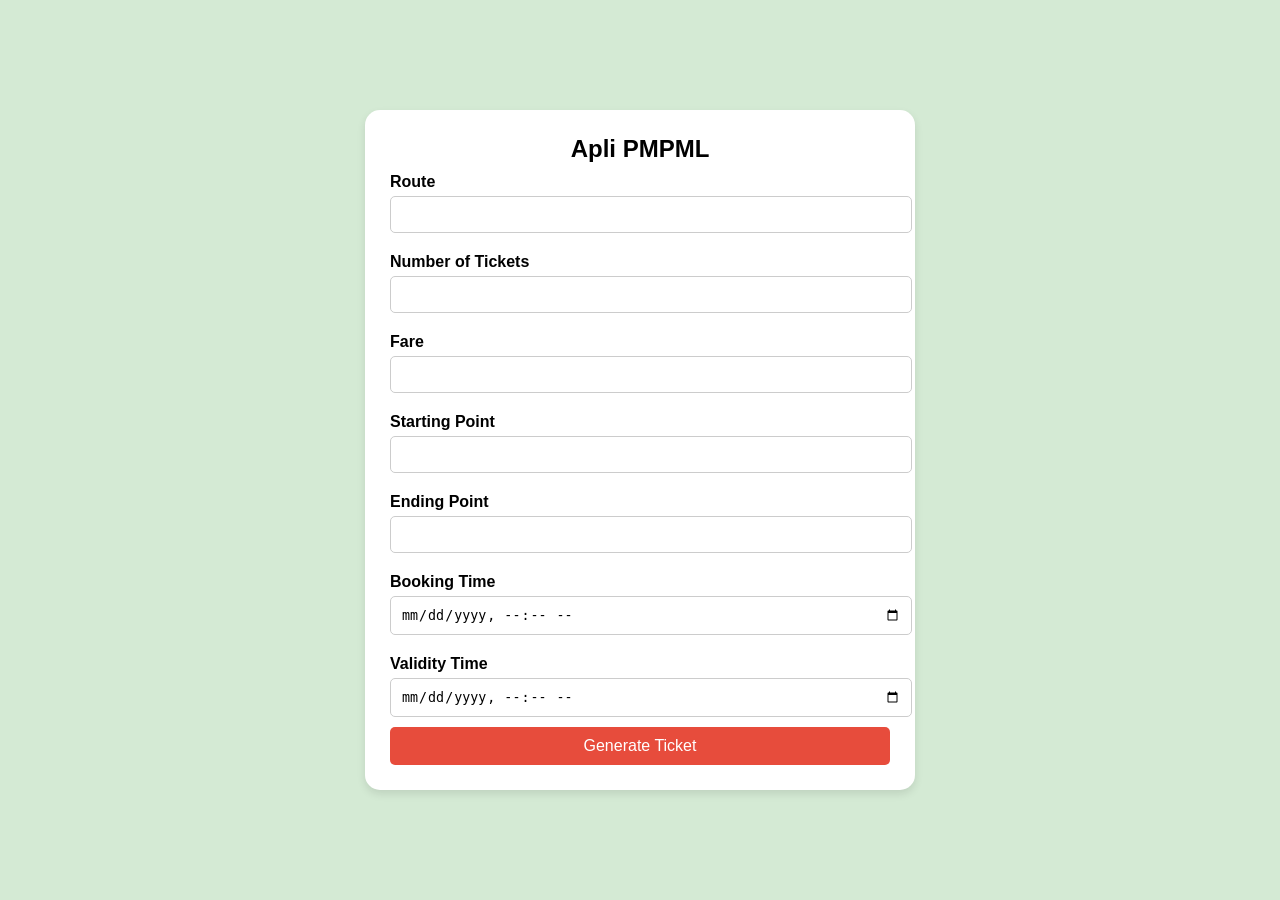
==== index.html @ 92e2c1fa "Add files via upload" ====
<!DOCTYPE html>
<html lang="en">
<head>
    <meta charset="UTF-8">
    <meta name="viewport" content="width=device-width, initial-scale=1.0">
    <title>Apli PMPML</title>
    <link rel="stylesheet" href="styles.css">
    <script src="script.js" defer></script>
</head>
<body>
    <!-- Input form -->
    <div id="input-form" class="form-container">
        <h2>Apli PMPML</h2>
        <label for="route-input">Route</label>
        <input type="text" id="route-input" required>
        
        <label for="tickets-input">Number of Tickets</label>
        <input type="number" id="tickets-input" required>
        
        <label for="fare-input">Fare</label>
        <input type="number" id="fare-input" required>
        
        <label for="start-point-input">Starting Point</label>
        <input type="text" id="start-point-input" required>
        
        <label for="end-point-input">Ending Point</label>
        <input type="text" id="end-point-input" required>
        
        <label for="booking-time-input">Booking Time</label>
        <input type="datetime-local" id="booking-time-input" required>
        
        <label for="validity-time-input">Validity Time</label>
        <input type="datetime-local" id="validity-time-input" required>
        
        <button onclick="generateTicket()">Generate Ticket</button>
    </div>

    <!-- Ticket display -->
    <div id="ticket-container" class="ticket-container" style="display: none;">
        <div class="header">
            <h3>पुणे महानगर परिवहन महामंडळ लि.</h3>
        </div>
        <div class="details">
            <div class="route">
                <span class="label">Route</span>
                <span class="result" id="route"></span>
            </div>
            <div class="tickets">
                <span class="label">Number of Tickets</span>
                <span class="result" id="tickets"></span>
            </div>
            <div class="fare">
                <span class="label">Fare</span>
                <span class="result" id="fare"></span>
            </div>
        </div>
        <div class="route-line">
           <strong><span id="start-point"></span></strong>
            <div class="arrow">&#x27A1;</div>
           <strong><span id="end-point"></span></strong>
        </div>
        <hr class="dotted-line">
        <div class="time-info">
            <div class="time">
                <p>Booking Time<br><strong><span id="booking-date"></span> | <span id="booking-time"></span></strong></p>
            </div>
            <div class="time">
                <p>Validity Time<br><strong><span id="validity-date"></span> | <span id="validity-time"></span></strong></p>
            </div>
        </div>
        <div class="ticket-no" id="ticket-number"></div>
        <hr class="dotted-line">
        <div class="logo-container">
            <img src="logo.png" alt="PMPML Logo" class="pmpml-logo animated-logo">
        </div>
    </div>
</body>
</html>
---- styles.css ----
body {
    background-color: #D4EAD4;
    font-family: Arial, sans-serif;
    display: flex;
    justify-content: center;
    align-items: center;
    height: 100vh;
    margin: 0;
}

.form-container, .ticket-container {
    width: 90%;
    max-width: 500px;
    background-color: white;
    padding: 25px;
    border-radius: 15px;
    box-shadow: 0 4px 8px rgba(0, 0, 0, 0.1);
    transition: transform 0.3s ease;
}

.form-container h2, .ticket-container .header h2 {
    margin: 0;
    font-size: 1.5em;
    text-align: center;
}

.form-container label {
    display: block;
    margin: 10px 0 5px;
    font-weight: bold;
}

.form-container input {
    width: 100%;
    padding: 10px;
    margin-bottom: 10px;
    border: 1px solid #ccc;
    border-radius: 5px;
}

.form-container button {
    width: 100%;
    padding: 10px;
    background-color: #E74C3C;
    color: white;
    border: none;
    border-radius: 5px;
    font-size: 1em;
    cursor: pointer;
}

.form-container button:hover {
    background-color: #C0392B;
}

.ticket-container {
    display: none;
}

.header {
    background-color: #F02323;
    padding: 1px; /* Reduced padding for slimmer header */
    text-align: center;
    border-radius: 10px;
    color: white;
    margin-bottom: 15px;
}

.details {
    display: flex;
    justify-content: space-between;
    margin-bottom: 15px;
    text-align: center;
}

.details .label {
    font-size: 0.85em;
    color: gray;
}

.details .result {
    display: block;
    font-weight: bold;
    font-size: 1.1em;
    color: black;
    margin-top: 5px;
}

.route-line {
    display: flex;
    justify-content: space-between;
    align-items: center;
    margin-bottom: 15px;
}

.arrow {
    font-size: 2em;
    color: gray;
    transform: scaleX(3);
    font-weight: normal;
}

.dotted-line {
    border: none;
    border-top: 1px dashed #000;
    margin: 15px 0;
}

.time-info {
    display: flex;
    justify-content: space-between;
    padding: 10px 0;
    margin-bottom: 10px;
}

.time p {
    margin: 0;
    font-size: 0.95em;
}

.ticket-no {
    text-align: center;
    font-weight: bold;
    margin-bottom: 15px;
    font-size: 1.2em;
}

.logo-container {
    display: flex;
    justify-content: center;
    margin-top: 15px;
}

.pmpml-logo {
    width: 250px;
    height: auto;
}

.animated-logo {
    animation: pulse 2s infinite;
}

@keyframes pulse {
    0% {
        transform: scale(1.3);
    }
    50% {
        transform: scale(0.4);
    }
    100% {
        transform: scale(1.3);
    }
}
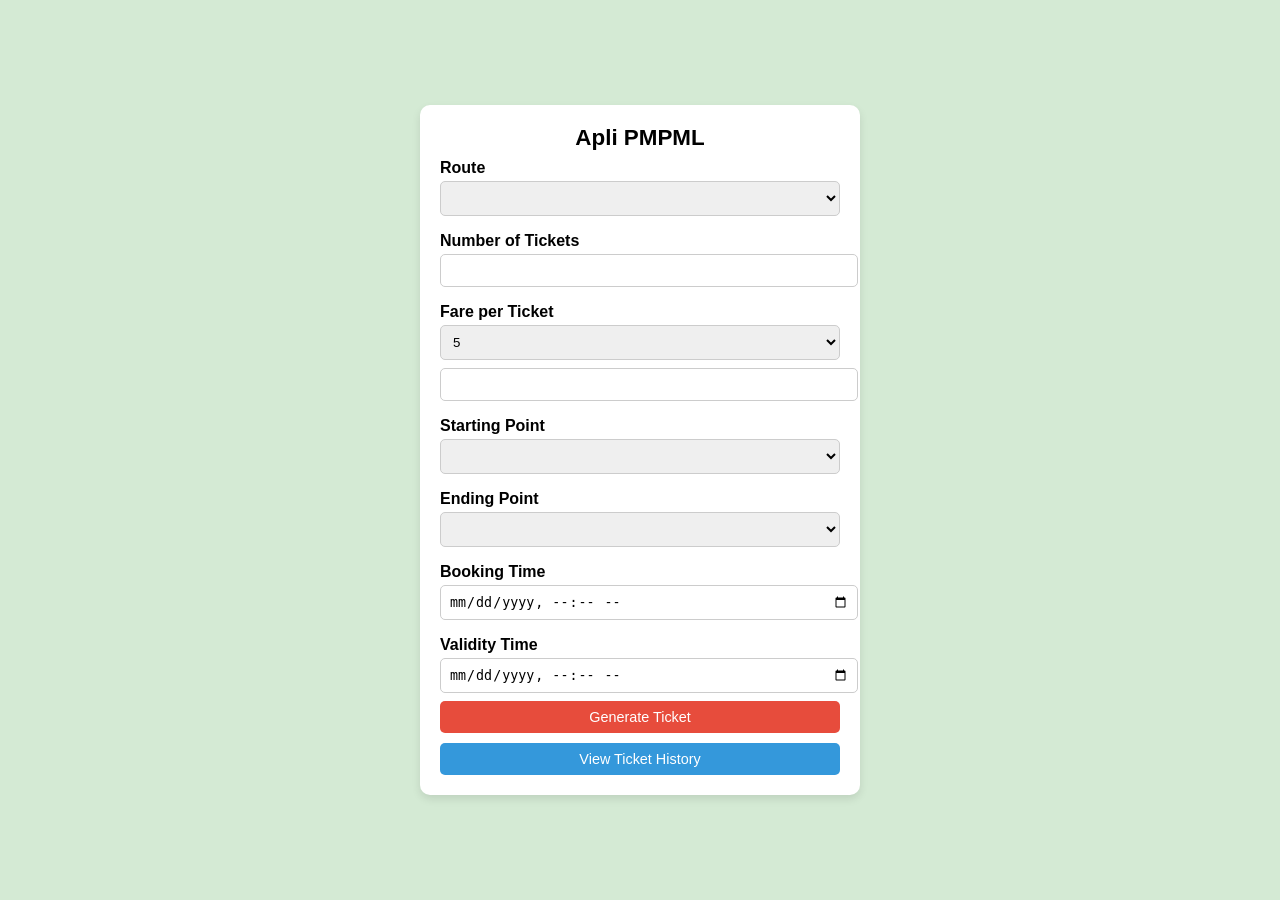
==== commit bae1d486: "Add files via upload" ====
--- a/index.html
+++ b/index.html
@@ -8,34 +8,67 @@
     <script src="script.js" defer></script>
 </head>
 <body>
-    <!-- Input form -->
     <div id="input-form" class="form-container">
         <h2>Apli PMPML</h2>
-        <label for="route-input">Route</label>
-        <input type="text" id="route-input" required>
         
+        <label for="route-select">Route</label>
+        <select id="route-select" onchange="handleRouteSelect()">
+            <option value="148">148</option>
+            <option value="148A">148A</option>
+            <option value="139">139</option>
+            <option value="13A">13A</option>
+            <option value="other">Other</option>
+        </select>
+        <input type="text" id="route-input" class="other-input" style="display: none;" required>
+
         <label for="tickets-input">Number of Tickets</label>
-        <input type="number" id="tickets-input" required>
-        
-        <label for="fare-input">Fare</label>
-        <input type="number" id="fare-input" required>
-        
-        <label for="start-point-input">Starting Point</label>
-        <input type="text" id="start-point-input" required>
-        
-        <label for="end-point-input">Ending Point</label>
-        <input type="text" id="end-point-input" required>
-        
+        <input type="number" id="tickets-input" required oninput="updateFare()">
+
+        <label for="fare-per-ticket">Fare per Ticket</label>
+        <select id="fare-per-ticket" onchange="updateFare()">
+            <option value="5">5</option>
+            <option value="10">10</option>
+            <option value="15">15</option>
+            <option value="20">20</option>
+            <option value="25">25</option>
+            <option value="other">Other</option>
+        </select>
+        <input type="number" id="fare-input" readonly required>
+
+        <label for="start-point-select">Starting Point</label>
+        <select id="start-point-select" onchange="handleStartPointSelect()">
+            <option value="Pune Station">Pune Station</option>
+            <option value="Yerwada">Yerwada</option>
+            <option value="Mahatma Gandhi Stand">Mahatma Gandhi Stand</option>
+            <option value="Khadki Bazar">Khadki Bazar</option>
+            <option value="Bopodi">Bopodi</option>
+            <option value="Juna Pulgate">Juna Pulgate</option>
+            <option value="other">Other</option>
+        </select>
+        <input type="text" id="start-point-input" class="other-input" style="display: none;" required>
+
+        <label for="end-point-select">Ending Point</label>
+        <select id="end-point-select" onchange="handleEndPointSelect()">
+            <option value="Pune Station">Pune Station</option>
+            <option value="Yerwada">Yerwada</option>
+            <option value="Mahatma Gandhi Stand">Mahatma Gandhi Stand</option>
+            <option value="Khadki Bazar">Khadki Bazar</option>
+            <option value="Bopodi">Bopodi</option>
+            <option value="Juna Pulgate">Juna Pulgate</option>
+            <option value="other">Other</option>
+        </select>
+        <input type="text" id="end-point-input" class="other-input" style="display: none;" required>
+
         <label for="booking-time-input">Booking Time</label>
-        <input type="datetime-local" id="booking-time-input" required>
-        
+        <input type="datetime-local" id="booking-time-input">
+
         <label for="validity-time-input">Validity Time</label>
-        <input type="datetime-local" id="validity-time-input" required>
-        
+        <input type="datetime-local" id="validity-time-input">
+
         <button onclick="generateTicket()">Generate Ticket</button>
+        <button onclick="showHistory()" class="history-button">View Ticket History</button>
     </div>
 
-    <!-- Ticket display -->
     <div id="ticket-container" class="ticket-container" style="display: none;">
         <div class="header">
             <h3>पुणे महानगर परिवहन महामंडळ लि.</h3>
@@ -46,7 +79,7 @@
                 <span class="result" id="route"></span>
             </div>
             <div class="tickets">
-                <span class="label">Number of Tickets</span>
+                <span class="label">Tickets count</span>
                 <span class="result" id="tickets"></span>
             </div>
             <div class="fare">
@@ -55,9 +88,9 @@
             </div>
         </div>
         <div class="route-line">
-           <strong><span id="start-point"></span></strong>
-            <div class="arrow">&#x27A1;</div>
-           <strong><span id="end-point"></span></strong>
+            <span id="start-point" class="bold-text"></span>
+            <div class="arrow">→</div>
+            <strong><span id="end-point"></span></strong>
         </div>
         <hr class="dotted-line">
         <div class="time-info">
@@ -74,5 +107,12 @@
             <img src="logo.png" alt="PMPML Logo" class="pmpml-logo animated-logo">
         </div>
     </div>
+
+    <div id="history-container" class="history-container" style="display: none;">
+        <h3>Ticket History</h3>
+        <button onclick="deleteAllTickets()" class="delete-all-button">Delete All Tickets</button>
+        <div id="history-list"></div>
+        <button onclick="showForm()" class="back-button">Back to Form</button>
+    </div>
 </body>
 </html>
--- a/styles.css
+++ b/styles.css
@@ -8,49 +8,67 @@
     margin: 0;
 }
 
-.form-container, .ticket-container {
-    width: 90%;
-    max-width: 500px;
+.form-container, .ticket-container, .history-container {
+    width: 85%;
+    max-width: 400px;
     background-color: white;
-    padding: 25px;
-    border-radius: 15px;
+    padding: 20px;
+    border-radius: 10px;
     box-shadow: 0 4px 8px rgba(0, 0, 0, 0.1);
-    transition: transform 0.3s ease;
+    position: relative;
 }
 
 .form-container h2, .ticket-container .header h2 {
     margin: 0;
-    font-size: 1.5em;
+    font-size: 1.4em;
     text-align: center;
 }
 
 .form-container label {
     display: block;
-    margin: 10px 0 5px;
+    margin: 8px 0 4px;
     font-weight: bold;
 }
 
-.form-container input {
+.form-container input, .form-container select {
     width: 100%;
-    padding: 10px;
-    margin-bottom: 10px;
+    padding: 8px;
+    margin-bottom: 8px;
     border: 1px solid #ccc;
     border-radius: 5px;
 }
 
 .form-container button {
     width: 100%;
-    padding: 10px;
+    padding: 8px;
     background-color: #E74C3C;
     color: white;
     border: none;
     border-radius: 5px;
-    font-size: 1em;
+    font-size: 0.9em;
     cursor: pointer;
 }
 
 .form-container button:hover {
     background-color: #C0392B;
+}
+
+.history-button {
+    background-color: #3498DB !important;
+    margin-top: 10px;
+}
+
+.back-button, .delete-all-button {
+    background-color: #27AE60 !important;
+    margin-top: 10px;
+}
+
+.delete-button {
+    background-color: #E74C3C !important;
+    float: right;
+    padding: 2px 8px;
+    font-size: 0.8em;
+    pointer-events: auto;
 }
 
 .ticket-container {
@@ -59,81 +77,96 @@
 
 .header {
     background-color: #F02323;
-    padding: 1px; /* Reduced padding for slimmer header */
+    color: white;
+    padding: 8px 5;
     text-align: center;
-    border-radius: 10px;
-    color: white;
-    margin-bottom: 15px;
+    margin: -47px -20px 5px -20px;
+    border-radius: 10px 10px 0 0;
+    font-size: 1.2em;
 }
 
 .details {
     display: flex;
     justify-content: space-between;
-    margin-bottom: 15px;
     text-align: center;
+    margin-top: -5px;
+    margin-bottom: 5px;
 }
 
 .details .label {
-    font-size: 0.85em;
+    font-size: 0.8em;
     color: gray;
 }
 
 .details .result {
     display: block;
     font-weight: bold;
-    font-size: 1.1em;
+    font-size: 1em;
     color: black;
-    margin-top: 5px;
+    margin-top: 3px;
+}
+
+.dotted-line {
+    border: none;
+    border-top: 1px dashed #000;
+    margin: 10px 0;
+}
+
+.time-info {
+    display: flex;
+    justify-content: space-between;
+    padding: 5px 0;
+    margin-bottom: 8px;
+}
+
+.ticket-no {
+    text-align: center;
+    font-weight: bold;
+    margin-bottom: 10px;
+    font-size: 1em;
+}
+
+.logo-container {
+    display: flex;
+    justify-content: center;
+    margin-top: 8px;
+}
+
+.pmpml-logo {
+    width: 200px;
+    height: auto;
 }
 
 .route-line {
     display: flex;
     justify-content: space-between;
     align-items: center;
-    margin-bottom: 15px;
+    margin-top: 5px;
+    text-align: center;
+    font-size: 1.1em;
+    font-weight: bold;
+    color: black;
 }
 
 .arrow {
-    font-size: 2em;
-    color: gray;
-    transform: scaleX(3);
-    font-weight: normal;
+    font-size: 2.5em;
+    color: black;
+    margin: 0 15px;
 }
 
-.dotted-line {
-    border: none;
-    border-top: 1px dashed #000;
-    margin: 15px 0;
+.history-container {
+    display: none;
 }
 
-.time-info {
-    display: flex;
-    justify-content: space-between;
-    padding: 10px 0;
-    margin-bottom: 10px;
+.ticket-item {
+    padding: 10px;
+    border-bottom: 1px solid #eee;
+    cursor: pointer;
+    position: relative;
 }
 
-.time p {
-    margin: 0;
-    font-size: 0.95em;
-}
-
-.ticket-no {
-    text-align: center;
-    font-weight: bold;
-    margin-bottom: 15px;
-    font-size: 1.2em;
-}
-
-.logo-container {
-    display: flex;
-    justify-content: center;
-    margin-top: 15px;
-}
-
-.pmpml-logo {
-    width: 250px;
-    height: auto;
+.ticket-item:hover {
+    background-color: #f5f5f5;
 }
 
 .animated-logo {
@@ -141,13 +174,11 @@
 }
 
 @keyframes pulse {
-    0% {
-        transform: scale(1.3);
-    }
-    50% {
-        transform: scale(0.4);
-    }
-    100% {
-        transform: scale(1.3);
-    }
+    0% { transform: scale(1.3); }
+    50% { transform: scale(0.4); }
+    100% { transform: scale(1.3); }
+}
+
+.other-input {
+    margin-top: 5px;
 }
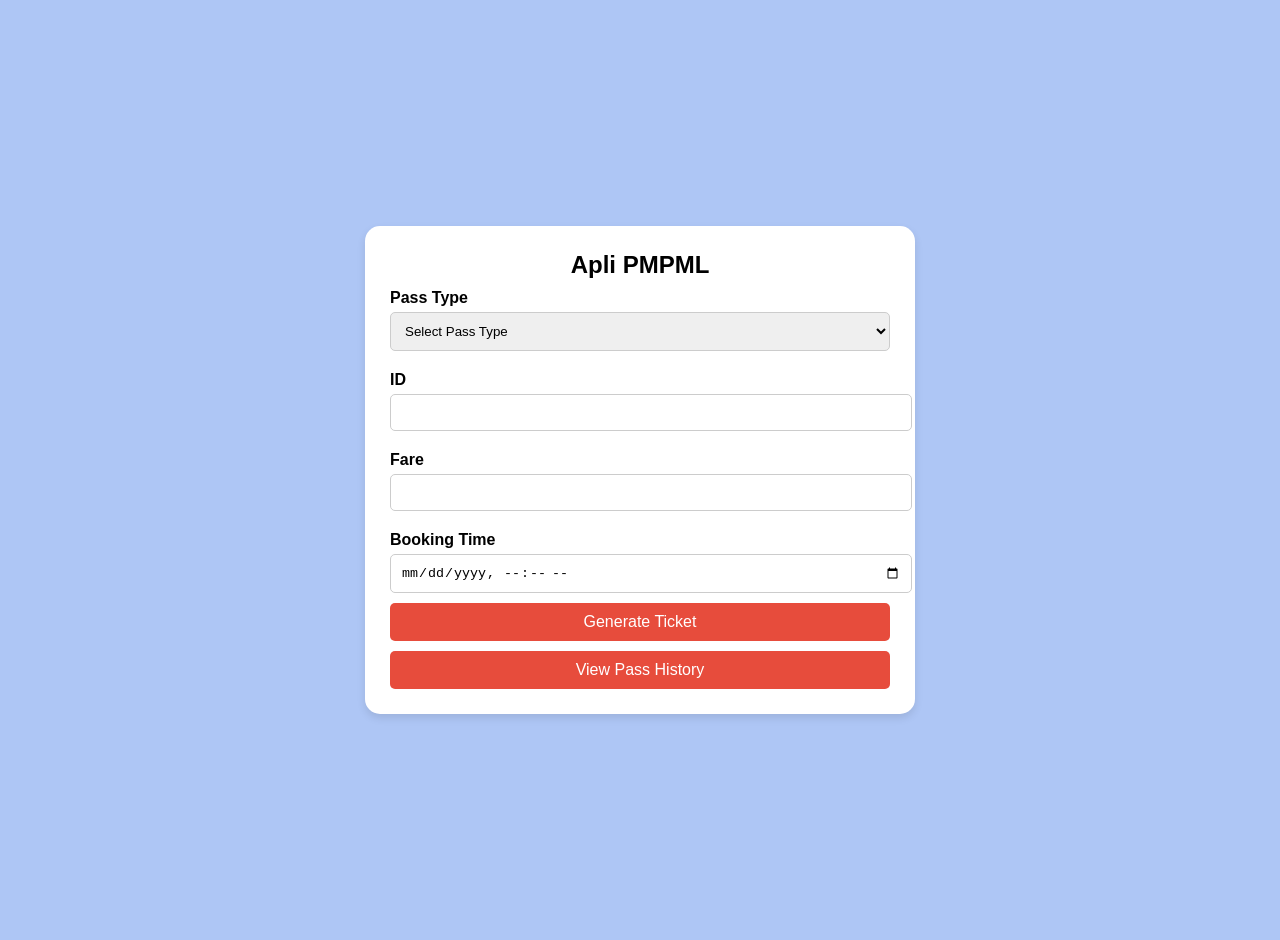
==== commit 5c63e3cc: "Add files via upload" ====
--- a/index.html
+++ b/index.html
@@ -10,63 +10,26 @@
 <body>
     <div id="input-form" class="form-container">
         <h2>Apli PMPML</h2>
-        
-        <label for="route-select">Route</label>
-        <select id="route-select" onchange="handleRouteSelect()">
-            <option value="148">148</option>
-            <option value="148A">148A</option>
-            <option value="139">139</option>
-            <option value="13A">13A</option>
-            <option value="other">Other</option>
+        <label for="route-select">Pass Type</label>
+        <select id="route-select" onchange="setFare()" required>
+            <option value="" disabled selected>Select Pass Type</option>
+            <option value="Only PMC">Only PMC</option>
+            <option value="Only PCMC">Only PCMC</option>
+            <option value="PMC AND PCMC">PMC AND PCMC</option>
+            <option value="All Routes">All Routes</option>
         </select>
-        <input type="text" id="route-input" class="other-input" style="display: none;" required>
 
-        <label for="tickets-input">Number of Tickets</label>
-        <input type="number" id="tickets-input" required oninput="updateFare()">
+        <label for="tickets-input">ID</label>
+        <input type="number" id="tickets-input" required>
 
-        <label for="fare-per-ticket">Fare per Ticket</label>
-        <select id="fare-per-ticket" onchange="updateFare()">
-            <option value="5">5</option>
-            <option value="10">10</option>
-            <option value="15">15</option>
-            <option value="20">20</option>
-            <option value="25">25</option>
-            <option value="other">Other</option>
-        </select>
+        <label for="fare-input">Fare</label>
         <input type="number" id="fare-input" readonly required>
 
-        <label for="start-point-select">Starting Point</label>
-        <select id="start-point-select" onchange="handleStartPointSelect()">
-            <option value="Pune Station">Pune Station</option>
-            <option value="Yerwada">Yerwada</option>
-            <option value="Mahatma Gandhi Stand">Mahatma Gandhi Stand</option>
-            <option value="Khadki Bazar">Khadki Bazar</option>
-            <option value="Bopodi">Bopodi</option>
-            <option value="Juna Pulgate">Juna Pulgate</option>
-            <option value="other">Other</option>
-        </select>
-        <input type="text" id="start-point-input" class="other-input" style="display: none;" required>
-
-        <label for="end-point-select">Ending Point</label>
-        <select id="end-point-select" onchange="handleEndPointSelect()">
-            <option value="Pune Station">Pune Station</option>
-            <option value="Yerwada">Yerwada</option>
-            <option value="Mahatma Gandhi Stand">Mahatma Gandhi Stand</option>
-            <option value="Khadki Bazar">Khadki Bazar</option>
-            <option value="Bopodi">Bopodi</option>
-            <option value="Juna Pulgate">Juna Pulgate</option>
-            <option value="other">Other</option>
-        </select>
-        <input type="text" id="end-point-input" class="other-input" style="display: none;" required>
-
         <label for="booking-time-input">Booking Time</label>
-        <input type="datetime-local" id="booking-time-input">
-
-        <label for="validity-time-input">Validity Time</label>
-        <input type="datetime-local" id="validity-time-input">
+        <input type="datetime-local" id="booking-time-input" required>
 
         <button onclick="generateTicket()">Generate Ticket</button>
-        <button onclick="showHistory()" class="history-button">View Ticket History</button>
+        <button onclick="showPassHistory()" class="secondary-btn">View Pass History</button>
     </div>
 
     <div id="ticket-container" class="ticket-container" style="display: none;">
@@ -75,11 +38,11 @@
         </div>
         <div class="details">
             <div class="route">
-                <span class="label">Route</span>
+                <span class="label">Pass Type</span>
                 <span class="result" id="route"></span>
             </div>
             <div class="tickets">
-                <span class="label">Tickets count</span>
+                <span class="label">ID</span>
                 <span class="result" id="tickets"></span>
             </div>
             <div class="fare">
@@ -87,11 +50,7 @@
                 <span class="result" id="fare"></span>
             </div>
         </div>
-        <div class="route-line">
-            <span id="start-point" class="bold-text"></span>
-            <div class="arrow">→</div>
-            <strong><span id="end-point"></span></strong>
-        </div>
+        
         <hr class="dotted-line">
         <div class="time-info">
             <div class="time">
@@ -106,13 +65,18 @@
         <div class="logo-container">
             <img src="logo.png" alt="PMPML Logo" class="pmpml-logo animated-logo">
         </div>
+        <div class="bottom">
+          <h3>One Day Pass</h3>
+        </div>
     </div>
 
-    <div id="history-container" class="history-container" style="display: none;">
-        <h3>Ticket History</h3>
-        <button onclick="deleteAllTickets()" class="delete-all-button">Delete All Tickets</button>
-        <div id="history-list"></div>
-        <button onclick="showForm()" class="back-button">Back to Form</button>
+    <div id="history-modal" class="modal">
+        <div class="modal-content">
+            <span class="close" onclick="closeModal()">&times;</span>
+            <h3>Pass History</h3>
+            <button onclick="deleteAllPasses()" class="delete-all-btn">Delete All Passes</button>
+            <div id="pass-list"></div>
+        </div>
     </div>
 </body>
 </html>
--- a/styles.css
+++ b/styles.css
@@ -1,51 +1,52 @@
 body {
-    background-color: #D4EAD4;
+    background-color: #AEC6F5;
     font-family: Arial, sans-serif;
     display: flex;
     justify-content: center;
     align-items: center;
-    height: 100vh;
+    min-height: 100vh;
     margin: 0;
-}
-
-.form-container, .ticket-container, .history-container {
-    width: 85%;
-    max-width: 400px;
+    padding: 20px;
+}
+
+.form-container, .ticket-container {
+    width: 90%;
+    max-width: 500px;
     background-color: white;
-    padding: 20px;
-    border-radius: 10px;
+    padding: 25px;
+    border-radius: 15px;
     box-shadow: 0 4px 8px rgba(0, 0, 0, 0.1);
     position: relative;
 }
 
-.form-container h2, .ticket-container .header h2 {
+.form-container h2, .ticket-container .header h3 {
     margin: 0;
-    font-size: 1.4em;
+    font-size: 1.5em;
     text-align: center;
 }
 
 .form-container label {
     display: block;
-    margin: 8px 0 4px;
+    margin: 10px 0 5px;
     font-weight: bold;
 }
 
 .form-container input, .form-container select {
     width: 100%;
-    padding: 8px;
-    margin-bottom: 8px;
+    padding: 10px;
+    margin-bottom: 10px;
     border: 1px solid #ccc;
     border-radius: 5px;
 }
 
 .form-container button {
     width: 100%;
-    padding: 8px;
+    padding: 10px;
     background-color: #E74C3C;
     color: white;
     border: none;
     border-radius: 5px;
-    font-size: 0.9em;
+    font-size: 1em;
     cursor: pointer;
 }
 
@@ -53,22 +54,9 @@
     background-color: #C0392B;
 }
 
-.history-button {
-    background-color: #3498DB !important;
+.secondary-btn {
+    background-color: #3498db;
     margin-top: 10px;
-}
-
-.back-button, .delete-all-button {
-    background-color: #27AE60 !important;
-    margin-top: 10px;
-}
-
-.delete-button {
-    background-color: #E74C3C !important;
-    float: right;
-    padding: 2px 8px;
-    font-size: 0.8em;
-    pointer-events: auto;
 }
 
 .ticket-container {
@@ -78,95 +66,77 @@
 .header {
     background-color: #F02323;
     color: white;
-    padding: 8px 5;
-    text-align: center;
-    margin: -47px -20px 5px -20px;
-    border-radius: 10px 10px 0 0;
-    font-size: 1.2em;
+    padding: 0px;
+    line-height: 2;
+    position: relative;
+    top: -30px;
+    border-radius: 15px 15px 0 0;
+    text-align: center;
+    margin: -25px -25px 0 -25px;
 }
 
 .details {
     display: flex;
     justify-content: space-between;
     text-align: center;
-    margin-top: -5px;
-    margin-bottom: 5px;
+    margin-top: -25px;
 }
 
 .details .label {
-    font-size: 0.8em;
+    font-size: 0.85em;
     color: gray;
 }
 
 .details .result {
     display: block;
     font-weight: bold;
-    font-size: 1em;
+    font-size: 1.1em;
     color: black;
-    margin-top: 3px;
+    margin-top: 5px;
 }
 
 .dotted-line {
     border: none;
     border-top: 1px dashed #000;
-    margin: 10px 0;
+    margin: 15px 0;
 }
 
 .time-info {
     display: flex;
     justify-content: space-between;
-    padding: 5px 0;
-    margin-bottom: 8px;
+    padding: 10px 0;
+    margin-bottom: 10px;
 }
 
 .ticket-no {
     text-align: center;
     font-weight: bold;
-    margin-bottom: 10px;
-    font-size: 1em;
+    margin-bottom: 15px;
+    font-size: 1.2em;
 }
 
 .logo-container {
     display: flex;
     justify-content: center;
-    margin-top: 8px;
+    margin-top: 1px;
+    margin-bottom: 0;
 }
 
 .pmpml-logo {
-    width: 200px;
+    width: 250px;
     height: auto;
 }
 
-.route-line {
-    display: flex;
-    justify-content: space-between;
-    align-items: center;
-    margin-top: 5px;
-    text-align: center;
-    font-size: 1.1em;
-    font-weight: bold;
-    color: black;
-}
-
-.arrow {
-    font-size: 2.5em;
-    color: black;
-    margin: 0 15px;
-}
-
-.history-container {
-    display: none;
-}
-
-.ticket-item {
-    padding: 10px;
-    border-bottom: 1px solid #eee;
-    cursor: pointer;
-    position: relative;
-}
-
-.ticket-item:hover {
-    background-color: #f5f5f5;
+.bottom {
+    background-color: #F02323;
+    color: white;
+    padding: 0px;
+    line-height: 1;
+    position: relative;
+    top: 20px;
+    border-radius: 0 0 15px 15px;
+    text-align: center;
+    margin: 0 -25px -25px -25px;
 }
 
 .animated-logo {
@@ -179,6 +149,70 @@
     100% { transform: scale(1.3); }
 }
 
-.other-input {
-    margin-top: 5px;
+.modal {
+    display: none;
+    position: fixed;
+    top: 0;
+    left: 0;
+    width: 100%;
+    height: 100%;
+    background-color: rgba(0, 0, 0, 0.5);
+    z-index: 1000;
+}
+
+.modal-content {
+    background-color: white;
+    margin: 5% auto;
+    padding: 20px;
+    width: 90%;
+    max-width: 600px;
+    border-radius: 10px;
+    position: relative;
+}
+
+.close {
+    position: absolute;
+    right: 20px;
+    top: 10px;
+    font-size: 28px;
+    cursor: pointer;
+}
+
+.delete-all-btn {
+    background-color: #e74c3c;
+    color: white;
+    border: none;
+    padding: 8px 16px;
+    border-radius: 5px;
+    margin-bottom: 15px;
+    cursor: pointer;
+}
+
+.pass-item {
+    background-color: #f9f9f9;
+    padding: 15px;
+    margin-bottom: 10px;
+    border-radius: 5px;
+    cursor: pointer;
+    display: flex;
+    justify-content: space-between;
+    align-items: center;
+}
+
+.pass-item:hover {
+    background-color: #eee;
+}
+
+.pass-info {
+    flex-grow: 1;
+}
+
+.delete-btn {
+    background-color: #ff6666;
+    color: white;
+    border: none;
+    padding: 5px 10px;
+    border-radius: 3px;
+    cursor: pointer;
+    margin-left: 10px;
 }
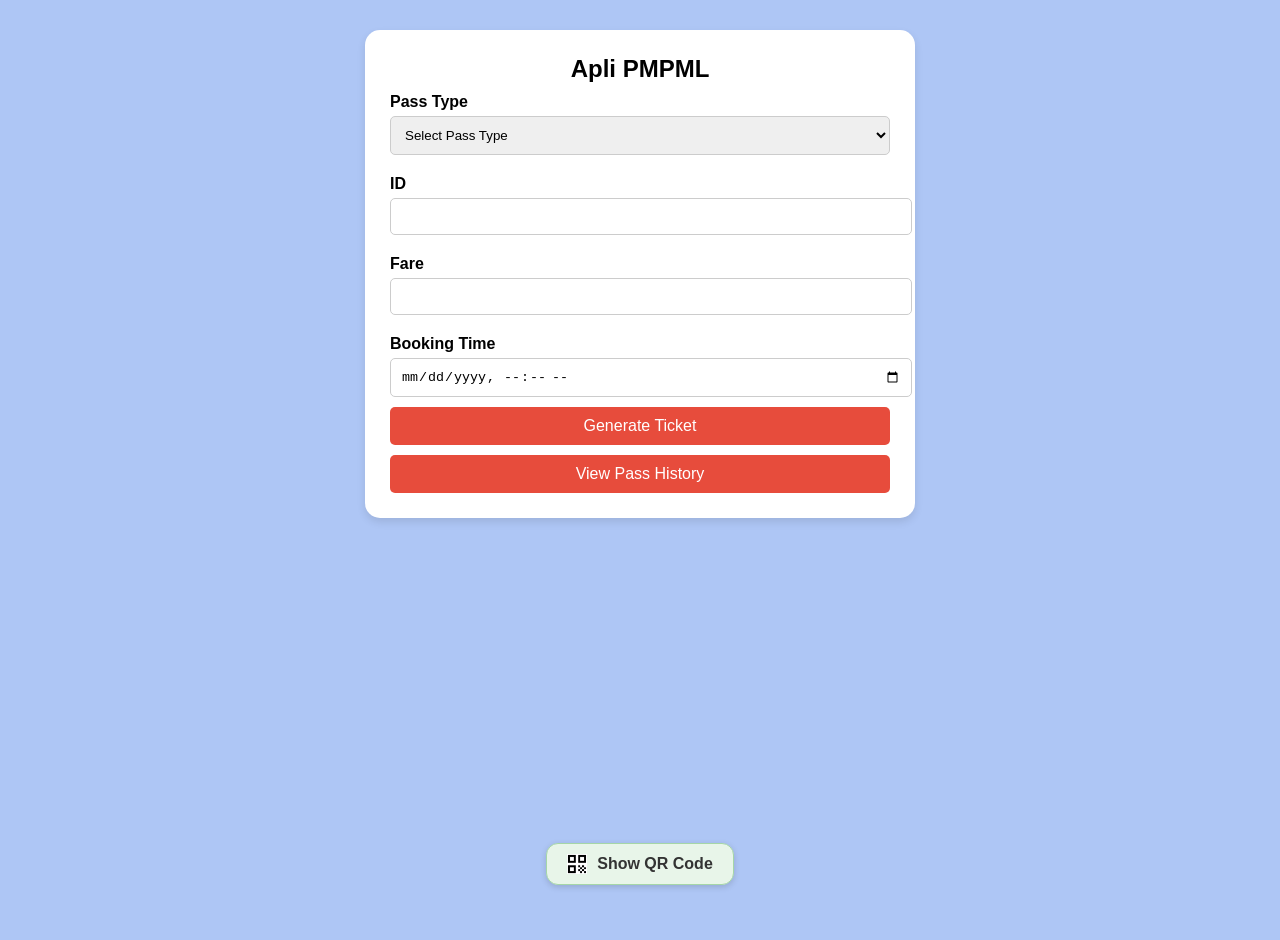
==== commit 59a118d9: "Add files via upload" ====
--- a/index.html
+++ b/index.html
@@ -1,82 +1,94 @@
 <!DOCTYPE html>
 <html lang="en">
 <head>
-    <meta charset="UTF-8">
-    <meta name="viewport" content="width=device-width, initial-scale=1.0">
-    <title>Apli PMPML</title>
-    <link rel="stylesheet" href="styles.css">
-    <script src="script.js" defer></script>
+  <meta charset="UTF-8" />
+  <meta name="viewport" content="width=device-width, initial-scale=1.0"/>
+  <title>Apli PMPML</title>
+  <link rel="stylesheet" href="styles.css"/>
+  <script src="script.js" defer></script>
 </head>
 <body>
-    <div id="input-form" class="form-container">
-        <h2>Apli PMPML</h2>
-        <label for="route-select">Pass Type</label>
-        <select id="route-select" onchange="setFare()" required>
-            <option value="" disabled selected>Select Pass Type</option>
-            <option value="Only PMC">Only PMC</option>
-            <option value="Only PCMC">Only PCMC</option>
-            <option value="PMC AND PCMC">PMC AND PCMC</option>
-            <option value="All Routes">All Routes</option>
-        </select>
+  <!-- Input Form -->
+  <div id="input-form" class="form-container">
+    <h2>Apli PMPML</h2>
+    <label for="route-select">Pass Type</label>
+    <select id="route-select" onchange="setFare()" required>
+      <option value="" disabled selected>Select Pass Type</option>
+      <option value="Only PMC">Only PMC</option>
+      <option value="Only PCMC">Only PCMC</option>
+      <option value="PMC AND PCMC">PMC AND PCMC</option>
+      <option value="All Routes">All Routes</option>
+    </select>
 
-        <label for="tickets-input">ID</label>
-        <input type="number" id="tickets-input" required>
+    <label for="tickets-input">ID</label>
+    <input type="number" id="tickets-input" required />
 
-        <label for="fare-input">Fare</label>
-        <input type="number" id="fare-input" readonly required>
+    <label for="fare-input">Fare</label>
+    <input type="number" id="fare-input" readonly required />
 
-        <label for="booking-time-input">Booking Time</label>
-        <input type="datetime-local" id="booking-time-input" required>
+    <label for="booking-time-input">Booking Time</label>
+    <input type="datetime-local" id="booking-time-input" required />
 
-        <button onclick="generateTicket()">Generate Ticket</button>
-        <button onclick="showPassHistory()" class="secondary-btn">View Pass History</button>
+    <button onclick="generateTicket()">Generate Ticket</button>
+    <button onclick="showPassHistory()" class="secondary-btn">View Pass History</button>
+  </div>
+
+  <!-- Ticket Display -->
+  <div id="ticket-container" class="ticket-container" style="display: none;">
+    <div class="header">
+      <h3>पुणे महानगर परिवहन महामंडळ लि.</h3>
+    </div>
+    <div class="details">
+      <div class="route"><span class="label">Pass Type</span><span class="result" id="route"></span></div>
+      <div class="tickets"><span class="label">ID</span><span class="result" id="tickets"></span></div>
+      <div class="fare"><span class="label">Fare</span><span class="result" id="fare"></span></div>
     </div>
 
-    <div id="ticket-container" class="ticket-container" style="display: none;">
-        <div class="header">
-            <h3>पुणे महानगर परिवहन महामंडळ लि.</h3>
-        </div>
-        <div class="details">
-            <div class="route">
-                <span class="label">Pass Type</span>
-                <span class="result" id="route"></span>
-            </div>
-            <div class="tickets">
-                <span class="label">ID</span>
-                <span class="result" id="tickets"></span>
-            </div>
-            <div class="fare">
-                <span class="label">Fare</span>
-                <span class="result" id="fare"></span>
-            </div>
-        </div>
-        
-        <hr class="dotted-line">
-        <div class="time-info">
-            <div class="time">
-                <p>Booking Time<br><strong><span id="booking-date"></span> | <span id="booking-time"></span></strong></p>
-            </div>
-            <div class="time">
-                <p>Validity Time<br><strong><span id="validity-date"></span> | <span id="validity-time"></span></strong></p>
-            </div>
-        </div>
-        <div class="ticket-no" id="ticket-number"></div>
-        <hr class="dotted-line">
-        <div class="logo-container">
-            <img src="logo.png" alt="PMPML Logo" class="pmpml-logo animated-logo">
-        </div>
-        <div class="bottom">
-          <h3>One Day Pass</h3>
-        </div>
+    <hr class="dotted-line" />
+    <div class="time-info">
+      <div class="time">
+        <p>Booking Time<br><strong><span id="booking-date"></span> | <span id="booking-time"></span></strong></p>
+      </div>
+      <div class="time">
+        <p>Validity Time<br><strong><span id="validity-date"></span> | <span id="validity-time"></span></strong></p>
+      </div>
     </div>
 
-    <div id="history-modal" class="modal">
-        <div class="modal-content">
-            <span class="close" onclick="closeModal()">&times;</span>
-            <h3>Pass History</h3>
-            <button onclick="deleteAllPasses()" class="delete-all-btn">Delete All Passes</button>
-            <div id="pass-list"></div>
-        </div>
+    <div class="ticket-no" id="ticket-number"></div>
+    <hr class="dotted-line" />
+    <div class="logo-container">
+      <img src="logo.png" alt="PMPML Logo" class="pmpml-logo animated-logo" />
     </div>
+    <div class="bottom">
+      <h3>One Day Pass</h3>
+    </div>
+    <div id="countdown">Expires in --:--:--</div>
+  </div>
+
+  <!-- QR Code Button -->
+  <div class="qr-btn-container">
+    <button class="qr-btn" onclick="toggleQR(true)">
+      <img src="icon.png" alt="QR Icon" class="qr-icon" />
+      Show QR Code
+    </button>
+  </div>
+
+  <!-- QR Popup -->
+  <div id="qr-popup" class="qr-popup">
+    <div class="qr-content">
+      <span class="close-qr" onclick="toggleQR(false)">&times;</span>
+      <img src="qr.png" alt="QR Code" class="qr-image" />
+    </div>
+  </div>
+
+  <!-- History Modal -->
+  <div id="history-modal" class="modal">
+    <div class="modal-content">
+      <span class="close" onclick="closeModal()">&times;</span>
+      <h3>Pass History</h3>
+      <button onclick="deleteAllPasses()" class="delete-all-btn">Delete All Passes</button>
+      <div id="pass-list"></div>
+    </div>
+  </div>
 </body>
 </html>
--- a/styles.css
+++ b/styles.css
@@ -1,218 +1,326 @@
 body {
-    background-color: #AEC6F5;
-    font-family: Arial, sans-serif;
-    display: flex;
-    justify-content: center;
-    align-items: center;
-    min-height: 100vh;
-    margin: 0;
-    padding: 20px;
-}
-
-.form-container, .ticket-container {
-    width: 90%;
-    max-width: 500px;
-    background-color: white;
-    padding: 25px;
-    border-radius: 15px;
-    box-shadow: 0 4px 8px rgba(0, 0, 0, 0.1);
-    position: relative;
-}
-
-.form-container h2, .ticket-container .header h3 {
-    margin: 0;
-    font-size: 1.5em;
-    text-align: center;
+  background-color: #AEC6F5;
+  font-family: Arial, sans-serif;
+  display: flex;
+  flex-direction: column;
+  align-items: center;
+  justify-content: start;
+  height: 100vh;
+  margin: 0;
+  padding: 20px;
+  overflow: hidden;
+}
+
+.form-container,
+.ticket-container {
+  width: 90%;
+  max-width: 500px;
+  background-color: white;
+  padding: 25px;
+  border-radius: 15px;
+  box-shadow: 0 4px 8px rgba(0, 0, 0, 0.1);
+  position: relative;
+  margin-bottom: 70px; /* ⬅️ leaves room for QR button */
+  margin-top: 10px;    /* ⬅️ pulls white body down slightly */
+}
+
+.form-container h2,
+.ticket-container .header h3 {
+  margin: 0;
+  font-size: 1.5em;
+  text-align: center;
 }
 
 .form-container label {
-    display: block;
-    margin: 10px 0 5px;
-    font-weight: bold;
-}
-
-.form-container input, .form-container select {
-    width: 100%;
-    padding: 10px;
-    margin-bottom: 10px;
-    border: 1px solid #ccc;
-    border-radius: 5px;
+  display: block;
+  margin: 10px 0 5px;
+  font-weight: bold;
+}
+
+.form-container input,
+.form-container select {
+  width: 100%;
+  padding: 10px;
+  margin-bottom: 10px;
+  border: 1px solid #ccc;
+  border-radius: 5px;
 }
 
 .form-container button {
-    width: 100%;
-    padding: 10px;
-    background-color: #E74C3C;
-    color: white;
-    border: none;
-    border-radius: 5px;
-    font-size: 1em;
-    cursor: pointer;
+  width: 100%;
+  padding: 10px;
+  background-color: #E74C3C;
+  color: white;
+  border: none;
+  border-radius: 5px;
+  font-size: 1em;
+  cursor: pointer;
 }
 
 .form-container button:hover {
-    background-color: #C0392B;
+  background-color: #C0392B;
 }
 
 .secondary-btn {
-    background-color: #3498db;
-    margin-top: 10px;
+  background-color: #3498db;
+  margin-top: 10px;
 }
 
 .ticket-container {
-    display: none;
+  display: none;
 }
 
 .header {
-    background-color: #F02323;
-    color: white;
-    padding: 0px;
-    line-height: 2;
-    position: relative;
-    top: -30px;
-    border-radius: 15px 15px 0 0;
-    text-align: center;
-    margin: -25px -25px 0 -25px;
+  background-color: #F02323;
+  color: white;
+  padding: 0px;
+  line-height: 2;
+  position: relative;
+  top: -30px;
+  border-top-left-radius: 15px;
+  border-top-right-radius: 15px;
+  text-align: center;
+  margin: -25px -25px 0 -25px;
 }
 
 .details {
-    display: flex;
-    justify-content: space-between;
-    text-align: center;
-    margin-top: -25px;
+  display: flex;
+  justify-content: space-between;
+  text-align: center;
+  margin-top: -25px;
 }
 
 .details .label {
-    font-size: 0.85em;
-    color: gray;
+  font-size: 0.85em;
+  color: gray;
 }
 
 .details .result {
-    display: block;
-    font-weight: bold;
-    font-size: 1.1em;
-    color: black;
-    margin-top: 5px;
+  display: block;
+  font-weight: bold;
+  font-size: 1.1em;
+  color: black;
+  margin-top: 5px;
 }
 
 .dotted-line {
-    border: none;
-    border-top: 1px dashed #000;
-    margin: 15px 0;
+  border: none;
+  border-top: 1px dashed #000;
+  margin: 15px 0;
 }
 
 .time-info {
-    display: flex;
-    justify-content: space-between;
-    padding: 10px 0;
-    margin-bottom: 10px;
+  display: flex;
+  justify-content: space-between;
+  padding: 10px 0;
+  margin-bottom: 10px;
 }
 
 .ticket-no {
-    text-align: center;
-    font-weight: bold;
-    margin-bottom: 15px;
-    font-size: 1.2em;
+  text-align: center;
+  font-weight: bold;
+  margin-bottom: 15px;
+  font-size: 1.2em;
 }
 
 .logo-container {
-    display: flex;
-    justify-content: center;
-    margin-top: 1px;
-    margin-bottom: 0;
+  display: flex;
+  justify-content: center;
+  margin-top: 1px;
+  margin-bottom: 0;
 }
 
 .pmpml-logo {
-    width: 250px;
-    height: auto;
+  width: 250px;
+  height: auto;
 }
 
 .bottom {
-    background-color: #F02323;
-    color: white;
-    padding: 0px;
-    line-height: 1;
-    position: relative;
-    top: 20px;
-    border-radius: 0 0 15px 15px;
-    text-align: center;
-    margin: 0 -25px -25px -25px;
+  background-color: #F02323;
+  color: white;
+  padding: 0px;
+  line-height: 1;
+  position: relative;
+  top: -280px;
+  text-align: center;
+  margin: 0 -25px 15px -25px;
 }
 
 .animated-logo {
-    animation: pulse 2s infinite;
+  animation: pulse 2s infinite;
 }
 
 @keyframes pulse {
-    0% { transform: scale(1.3); }
-    50% { transform: scale(0.4); }
-    100% { transform: scale(1.3); }
-}
-
+  0% {
+    transform: scale(1.3);
+  }
+
+  50% {
+    transform: scale(0.4);
+  }
+
+  100% {
+    transform: scale(1.3);
+  }
+}
+
+/* ✅ Countdown Timer */
+#countdown {
+  background-color: #e0e0e0;
+  color: black;
+  text-align: center;
+  padding: 8px;
+  font-weight: bold;
+  font-size: 14px;
+  width: 115%;
+  position: relative;
+  left: -7.5%;
+  border-bottom-left-radius: 15px;
+  border-bottom-right-radius: 15px;
+  box-sizing: border-box;
+  margin-top: -1px;
+  margin-bottom: 0;
+  top: 25px;
+}
+
+/* ✅ QR Button (fixed at bottom of screen) */
+.qr-btn-container {
+  position: fixed;
+  bottom: 15px;
+  width: 100%;
+  display: flex;
+  justify-content: center;
+  z-index: 1000;
+}
+
+.qr-btn {
+  background-color: #e8f5e9;
+  border: 1.5px solid #A5D6A7;
+  color: #333;
+  padding: 10px 20px;
+  font-size: 16px;
+  border-radius: 12px;
+  font-weight: bold;
+  display: flex;
+  align-items: center;
+  gap: 10px;
+  box-shadow: 0 2px 6px rgba(0, 0, 0, 0.15);
+}
+
+.qr-btn:hover {
+  background-color: #d0e9d2;
+  cursor: pointer;
+}
+
+.qr-icon {
+  width: 20px;
+  height: 20px;
+}
+
+/* ✅ QR Modal */
+#qr-popup {
+  display: none;
+  position: fixed;
+  inset: 0;
+  background-color: rgba(0, 0, 0, 0.6);
+  justify-content: center;
+  align-items: center;
+  z-index: 9999;
+}
+
+.qr-popup-content {
+  background-color: white;
+  padding: 20px;
+  border-radius: 12px;
+  text-align: center;
+  position: relative;
+  max-width: 90vw;
+  max-height: 90vh;
+  overflow: hidden;
+}
+
+.qr-popup-content img {
+  max-width: 100%;
+  height: auto;
+}
+
+.qr-popup-close {
+  position: absolute;
+  top: 8px;
+  right: 12px;
+  font-size: 24px;
+  font-weight: bold;
+  color: black;
+  cursor: pointer;
+}
+
+/* ✅ History Modal */
 .modal {
-    display: none;
-    position: fixed;
-    top: 0;
-    left: 0;
-    width: 100%;
-    height: 100%;
-    background-color: rgba(0, 0, 0, 0.5);
-    z-index: 1000;
+  display: none;
+  position: fixed;
+  top: 0;
+  left: 0;
+  width: 100%;
+  height: 100%;
+  background-color: rgba(0, 0, 0, 0.5);
+  z-index: 1000;
 }
 
 .modal-content {
-    background-color: white;
-    margin: 5% auto;
-    padding: 20px;
-    width: 90%;
-    max-width: 600px;
-    border-radius: 10px;
-    position: relative;
+  background-color: white;
+  margin: 5% auto;
+  padding: 20px;
+  width: 90%;
+  max-width: 600px;
+  border-radius: 10px;
+  position: relative;
+  max-height: 90vh;
+  overflow-y: auto;
 }
 
 .close {
-    position: absolute;
-    right: 20px;
-    top: 10px;
-    font-size: 28px;
-    cursor: pointer;
+  position: absolute;
+  right: 20px;
+  top: 10px;
+  font-size: 28px;
+  cursor: pointer;
 }
 
 .delete-all-btn {
-    background-color: #e74c3c;
-    color: white;
-    border: none;
-    padding: 8px 16px;
-    border-radius: 5px;
-    margin-bottom: 15px;
-    cursor: pointer;
+  background-color: #e74c3c;
+  color: white;
+  border: none;
+  padding: 8px 16px;
+  border-radius: 5px;
+  margin-bottom: 15px;
+  cursor: pointer;
 }
 
 .pass-item {
-    background-color: #f9f9f9;
-    padding: 15px;
-    margin-bottom: 10px;
-    border-radius: 5px;
-    cursor: pointer;
-    display: flex;
-    justify-content: space-between;
-    align-items: center;
+  background-color: #f9f9f9;
+  padding: 15px;
+  margin-bottom: 10px;
+  border-radius: 5px;
+  cursor: pointer;
+  display: flex;
+  justify-content: space-between;
+  align-items: center;
 }
 
 .pass-item:hover {
-    background-color: #eee;
+  background-color: #eee;
 }
 
 .pass-info {
-    flex-grow: 1;
+  flex-grow: 1;
 }
 
 .delete-btn {
-    background-color: #ff6666;
-    color: white;
-    border: none;
-    padding: 5px 10px;
-    border-radius: 3px;
-    cursor: pointer;
-    margin-left: 10px;
+  background-color: #ff6666;
+  color: white;
+  border: none;
+  padding: 5px 10px;
+  border-radius: 3px;
+  cursor: pointer;
+  margin-left: 10px;
 }
